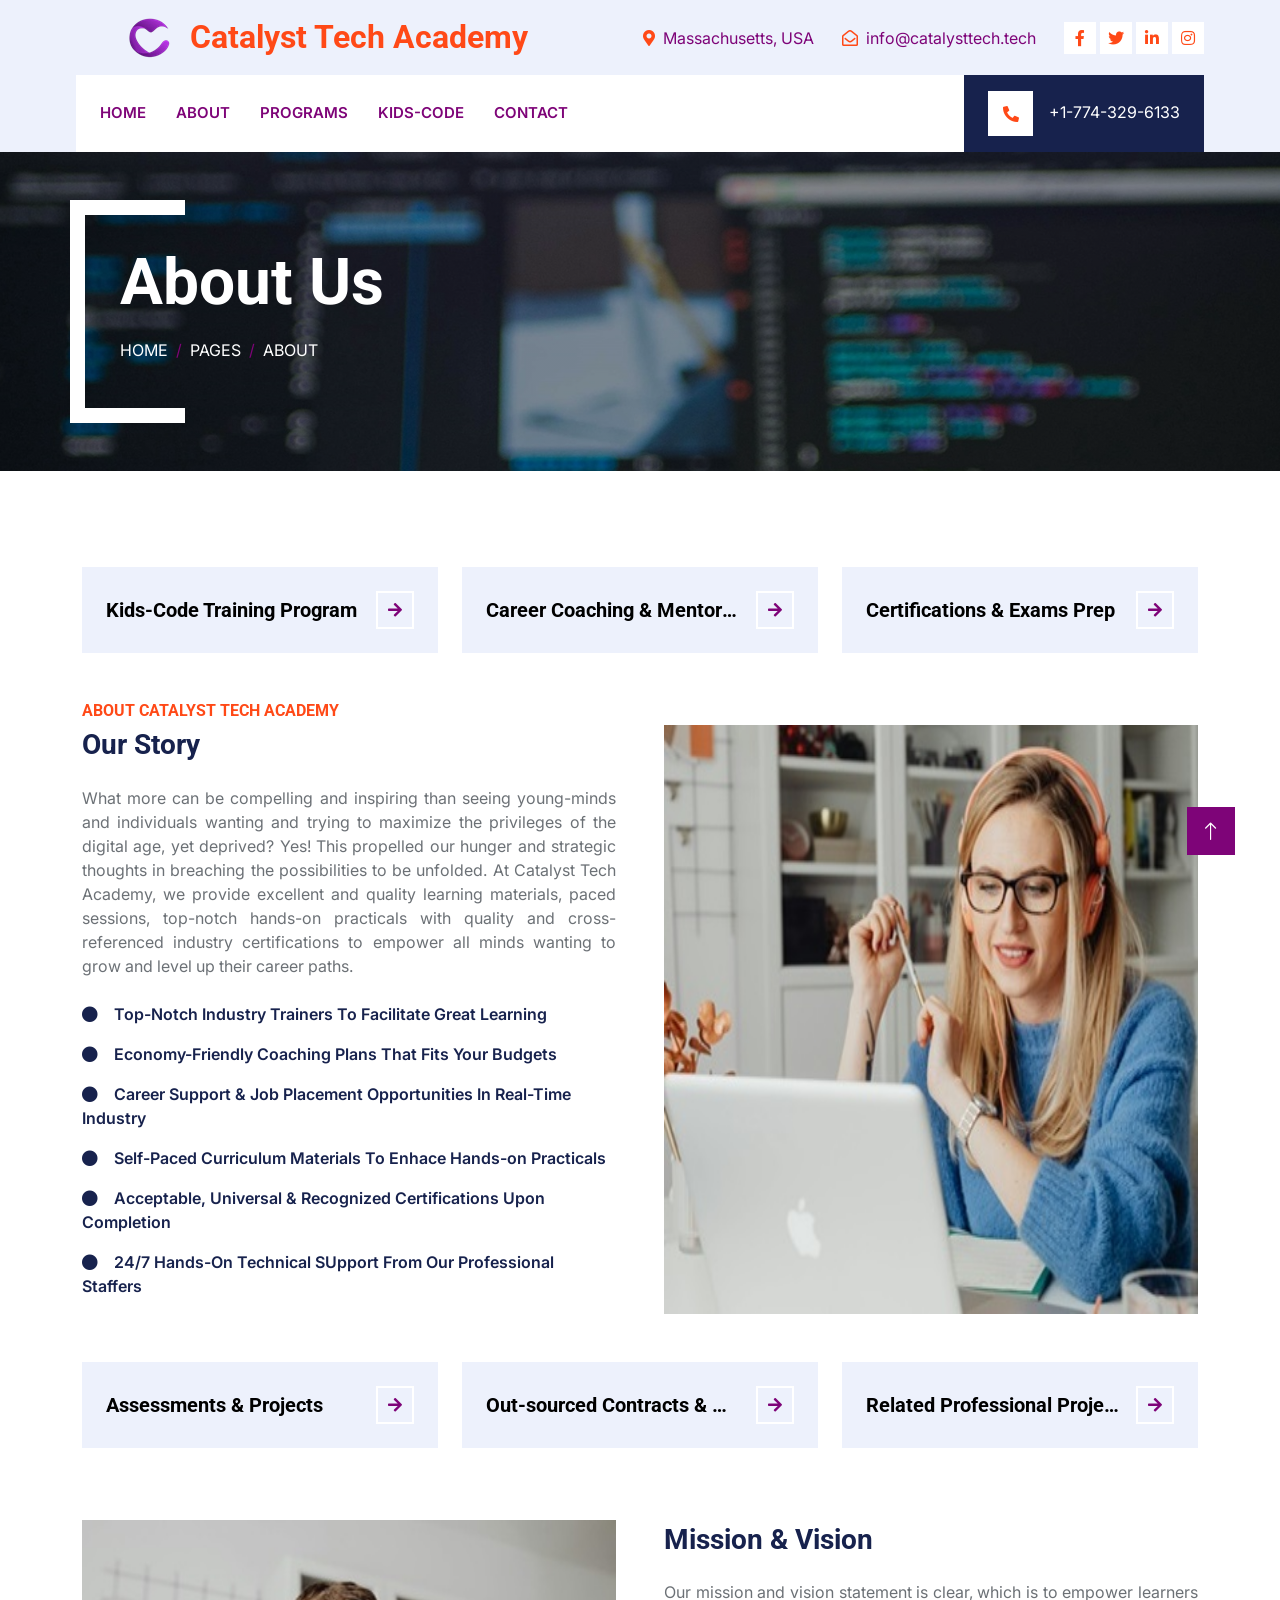
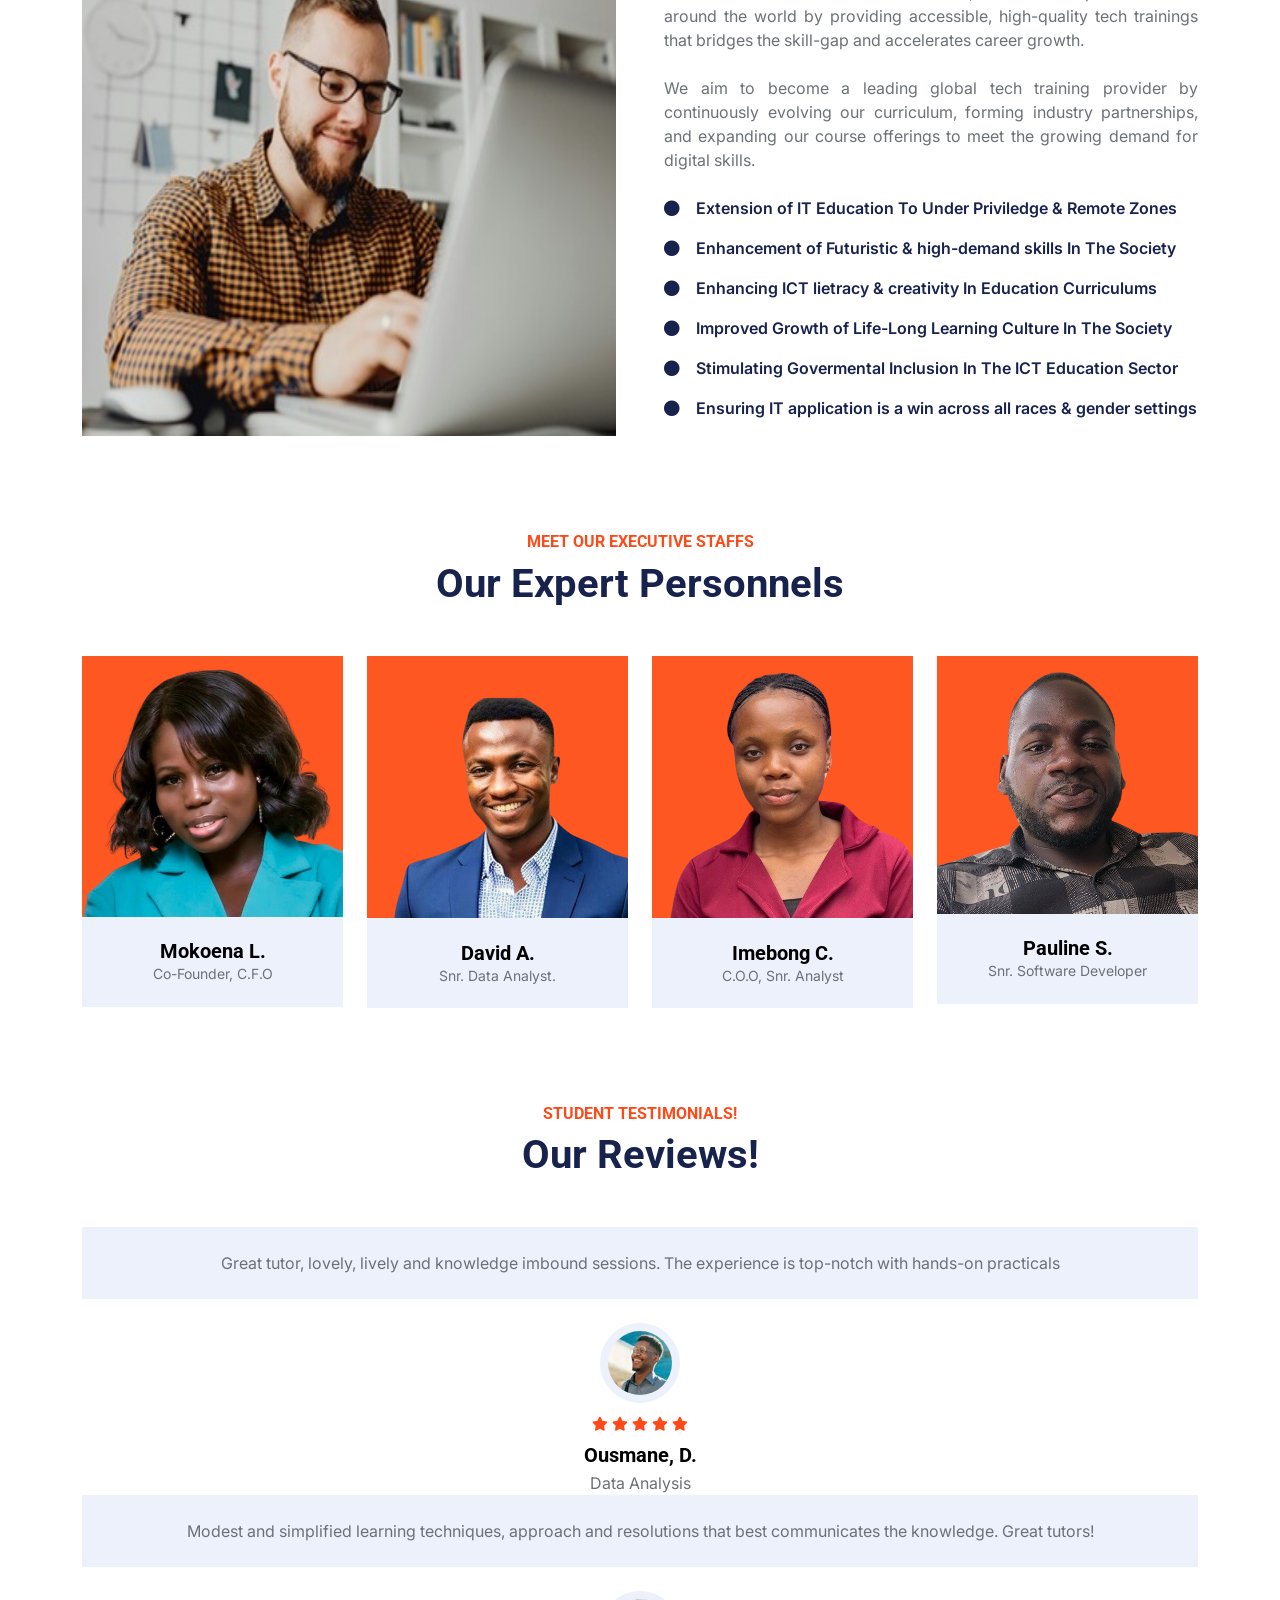
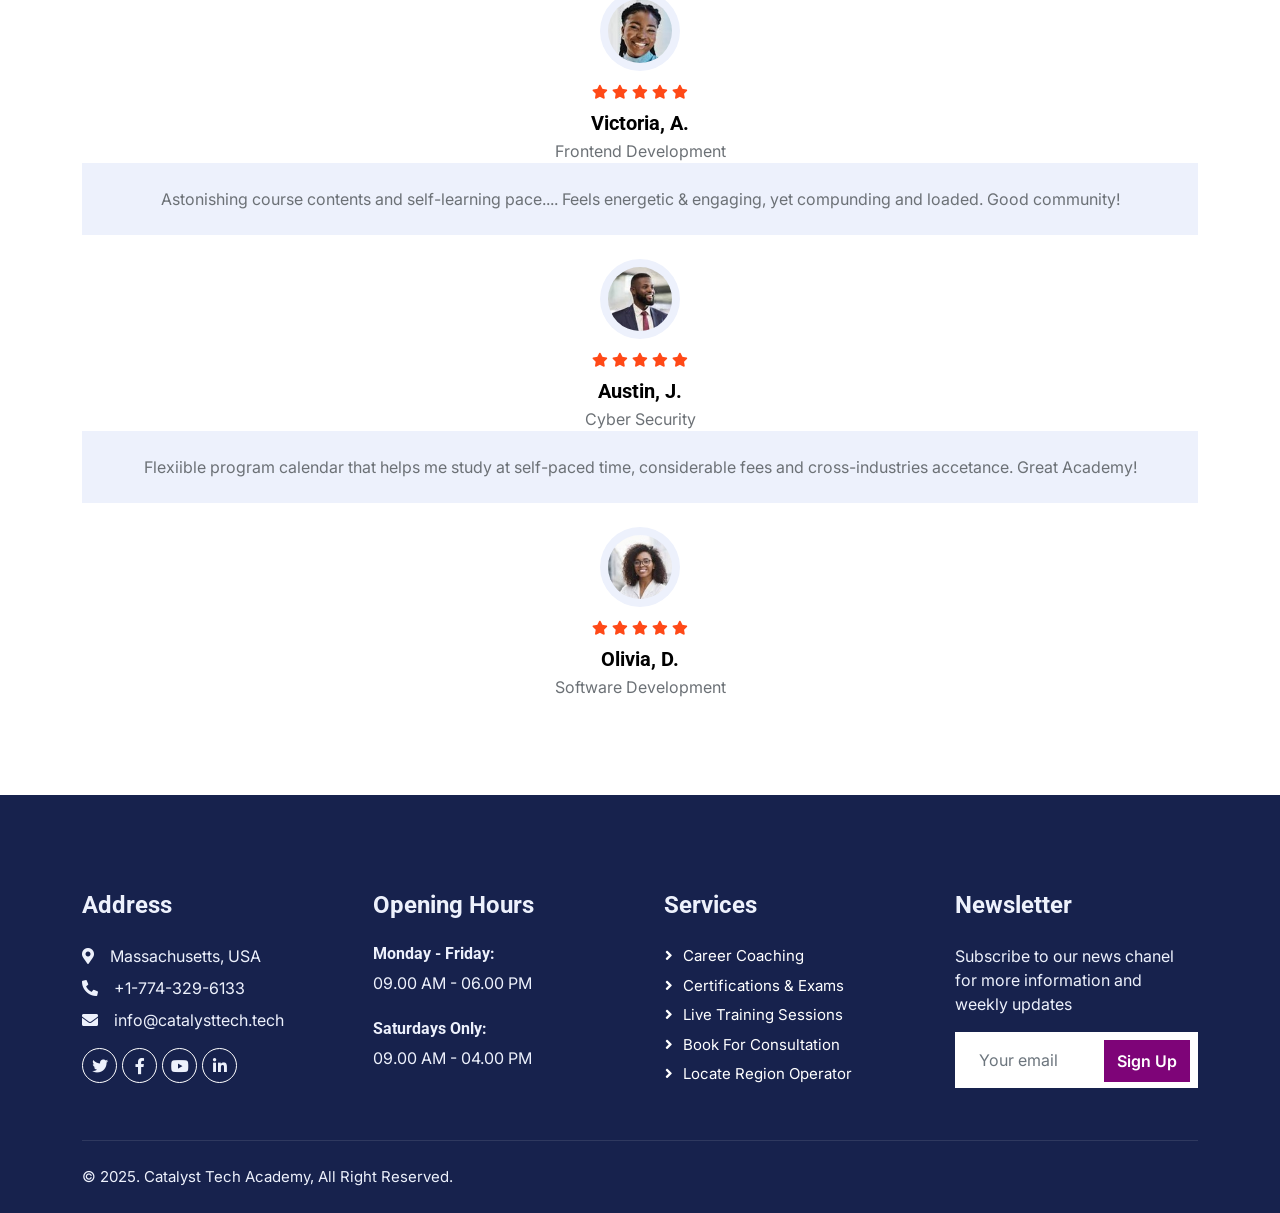
==== about.html @ 1922539e "Revised Edition Version 2.5.5 Security Patched for sensitive information and api integrations" ====
<!DOCTYPE html>
<html lang="en">

<head>
    <meta charset="utf-8">
    <title>Catalyst Tech Academy - Your Path To Experiential Learning, Growth and Resources</title>
    <meta content="width=device-width, initial-scale=1.0" name="viewport">
    <meta content="" name="keywords">
    <meta content="" name="description">

    <!-- Favicon -->
    <link href="img/favicon.ico" rel="icon">

    <!-- Google Web Fonts -->
    <link rel="preconnect" href="https://fonts.googleapis.com">
    <link rel="preconnect" href="https://fonts.gstatic.com" crossorigin>
    <link href="https://fonts.googleapis.com/css2?family=Inter:wght@400;600&family=Roboto:wght@500;700&display=swap" rel="stylesheet">

    <!-- Icon Font Stylesheet -->
    <link href="https://cdnjs.cloudflare.com/ajax/libs/font-awesome/5.10.0/css/all.min.css" rel="stylesheet">
    <link href="https://cdn.jsdelivr.net/npm/bootstrap-icons@1.4.1/font/bootstrap-icons.css" rel="stylesheet">

    <!-- Libraries Stylesheet -->
    <link href="lib/animate/animate.min.css" rel="stylesheet">
    <link href="lib/owlcarousel/assets/owl.carousel.min.css" rel="stylesheet">
    <link href="lib/tempusdominus/css/tempusdominus-bootstrap-4.min.css" rel="stylesheet" />

    <!-- Customized Bootstrap Stylesheet -->
    <link href="css/bootstrap.min.css" rel="stylesheet">

    <!-- Template Stylesheet -->
    <link href="css/style.css" rel="stylesheet">
</head>



<body>


     <!-- Spinner Start -->
     <div id="spinner" class="show bg-white position-fixed translate-middle w-100 vh-100 top-50 start-50 d-flex align-items-center justify-content-center">
        <div class="spinner-border text-secondary" style="width: 3rem; height: 3rem;" role="status">
            <span class="sr-only">Loading...</span>
        </div>
    </div>
    <!-- Spinner End -->



    <!-- Topbar Start -->
    <div class="container-fluid bg-light d-none d-lg-block">
        <div class="row align-items-center top-bar">

            <div class="col-lg-3 col-md-12 text-center text-lg-start">

                 <a href="index.html" class="navbar-brand d-flex align-items-center px-4 px-lg-5">
                    <img src="logo.png" alt="" style="float:left";>
    
                    <h2 class="m-0 text-secondary"><i class="img/"> &nbsp; </i>Catalyst Tech Academy</h2>
                </a>
            </div>


            <div class="col-lg-9 col-md-12 text-end">
                <div class="h-100 d-inline-flex align-items-center me-4">
                    <i class="fa fa-map-marker-alt text-secondary me-2"></i>
                    <p class="m-0">Massachusetts, USA</p>
                </div>
                <div class="h-100 d-inline-flex align-items-center me-4">
                    <i class="far fa-envelope-open text-secondary me-2"></i>
                    <p class="m-0">info@catalysttech.tech</p>
                </div>
                <div class="h-100 d-inline-flex align-items-center">
                    <a class="btn btn-sm-square bg-white text-secondary me-1" href="#"><i class="fab fa-facebook-f"></i></a>
                    <a class="btn btn-sm-square bg-white text-secondary me-1" href="#"><i class="fab fa-twitter"></i></a>
                    <a class="btn btn-sm-square bg-white text-secondary me-1" href="#"><i class="fab fa-linkedin-in"></i></a>
                    <a class="btn btn-sm-square bg-white text-secondary me-0" href="#"><i class="fab fa-instagram"></i></a>
                </div>
            </div>
        </div>
    </div>
    <!-- Topbar End -->



    <!-- Navbar Start -->
    <div class="container-fluid nav-bar bg-light">
        <nav class="navbar navbar-expand-lg navbar-light bg-white p-3 py-lg-0 px-lg-4">
            <a href="" class="navbar-brand d-flex align-items-center m-0 p-0 d-lg-none">
                <h1 class="text-secondary m-0">Catalyst</h1>
            </a>
            <button class="navbar-toggler" type="button" data-bs-toggle="collapse" data-bs-target="#navbarCollapse">
                <span class="fa fa-bars"></span>
            </button>
            <div class="collapse navbar-collapse" id="navbarCollapse">
                <div class="navbar-nav me-auto">
                    <a href="index.html" class="nav-item nav-link active">Home</a>
                    <a href="about.html" class="nav-item nav-link">About</a>
                    <a href="service.html" class="nav-item nav-link">Programs</a>
					<a href="kids-code.html" class="nav-item nav-link">Kids-Code</a>
                    <a href="contact.html" class="nav-item nav-link">Contact</a>
                </div>
                <div class="mt-4 mt-lg-0 me-lg-n4 py-3 px-4 bg-dark d-flex align-items-center">
                    <div class="d-flex flex-shrink-0 align-items-center justify-content-center bg-white" style="width: 45px; height: 45px;">
                        <i class="fa fa-phone-alt text-secondary"></i>
                    </div>
                    <div class="ms-3">
                        <p class="mb-1 text-white">+1-774-329-6133</p>
                     </div>
                </div>
            </div>
        </nav>
    </div>
    <!-- Navbar End -->




    <!-- Page Header Start -->
    <div class="container-fluid page-header mb-5 py-5">
        <div class="container">
            <h1 class="display-3 text-white mb-3 animated slideInDown">About Us</h1>
            <nav aria-label="breadcrumb animated slideInDown">
                <ol class="breadcrumb text-uppercase">
                    <li class="breadcrumb-item"><a class="text-white" href="#">Home</a></li>
                    <li class="breadcrumb-item"><a class="text-white" href="#">Pages</a></li>
                    <li class="breadcrumb-item text-white active" aria-current="page">About</li>
                </ol>
            </nav>
        </div>
    </div>
    <!-- Page Header End -->




     <!-- Service Start -->
     <div class="container-xxl py-5">
        <div class="container">

            <div class="row g-4">
                <div class="col-lg-4 col-md-6 service-item-top wow fadeInUp" data-wow-delay="0.1s">
                    <div class="d-flex align-items-center justify-content-between bg-light p-4">
                        <h5 class="text-truncate me-3 mb-0">Kids-Code Training Program</h5>
                        <a class="btn btn-square btn-outline-primary border-2 border-white flex-shrink-0" href="/kids-code.html"><i class="fa fa-arrow-right"></i></a>
                    </div>
                </div>
                <div class="col-lg-4 col-md-6 service-item-top wow fadeInUp" data-wow-delay="0.3s">
                  <div class="d-flex align-items-center justify-content-between bg-light p-4">
                        <h5 class="text-truncate me-3 mb-0">Career Coaching & Mentorship</h5>
                        <a class="btn btn-square btn-outline-primary border-2 border-white flex-shrink-0" href="/service.html#Exclusive-Services"><i class="fa fa-arrow-right"></i></a>
                    </div>
                </div>
                <div class="col-lg-4 col-md-6 service-item-top wow fadeInUp" data-wow-delay="0.5s">
                    <div class="d-flex align-items-center justify-content-between bg-light p-4">
                        <h5 class="text-truncate me-3 mb-0">Certifications & Exams Prep</h5>
                        <a class="btn btn-square btn-outline-primary border-2 border-white flex-shrink-0" href="/service.html#Exponential-Solutions"><i class="fa fa-arrow-right"></i></a>
                    </div>
                </div>
            </div>
			
			
            <div>&nbsp;</div>

            <div>&nbsp;</div>
			

            <div class="row g-5">
                <div class="col-lg-6 wow fadeInUp" data-wow-delay="0.1s">
                    <h6 class="text-secondary text-uppercase">About Catalyst Tech Academy</h6>
                    <h3 class="text-dark mb-4">Our Story</h3>
                    <p class="mb-4" style="text-align:justify;"class="mb-4">What more can be compelling and inspiring than seeing young-minds and individuals wanting and trying to maximize the privileges of the digital age, yet deprived? Yes! This propelled our hunger and strategic thoughts in breaching the possibilities to be unfolded. At Catalyst Tech Academy, we provide excellent and quality learning materials, paced sessions, top-notch hands-on practicals with quality and cross-referenced industry certifications to empower all minds wanting to grow and level up their career paths. </p>
                    <p class="fw-medium text-dark"><i class="fa fa-circle me-3"></i>Top-Notch Industry Trainers To Facilitate Great Learning</p>
                    <p class="fw-medium text-dark"><i class="fa fa-circle me-3"></i>Economy-Friendly Coaching Plans That Fits Your Budgets</p>
                    <p class="fw-medium text-dark"><i class="fa fa-circle me-3"></i>Career Support & Job Placement Opportunities In Real-Time Industry</p>
                    <p class="fw-medium text-dark"><i class="fa fa-circle me-3"></i>Self-Paced Curriculum Materials To Enhace Hands-on Practicals</p>
                    <p class="fw-medium text-dark"><i class="fa fa-circle me-3"></i>Acceptable, Universal & Recognized Certifications Upon Completion</p>
                    <p class="fw-medium text-dark"><i class="fa fa-circle me-3"></i>24/7 Hands-On Technical SUpport From Our Professional Staffers</p>
                   
                    
                    </div>
				
				
                <div class="col-lg-6 pt-4" style="min-height: 300px;">
                    <div class="position-relative h-100 wow fadeInUp" data-wow-delay="0.5s">
                        <img class="position-absolute img-fluid w-100 h-100" src="img/About-Us-C.jpg" alt="">
                    </div>
                </div>
				
				
            </div>

			
            <div>&nbsp;</div>

            <div>&nbsp;</div>
			
            <div class="row g-4">
                <div class="col-lg-4 col-md-6 service-item-top wow fadeInUp" data-wow-delay="0.1s">
                    <div class="d-flex align-items-center justify-content-between bg-light p-4">
                        <h5 class="text-truncate me-3 mb-0">Assessments & Projects</h5>
                        <a class="btn btn-square btn-outline-primary border-2 border-white flex-shrink-0" href="/service.html#Exclusive-Services"><i class="fa fa-arrow-right"></i></a>
                    </div>
                </div>
                <div class="col-lg-4 col-md-6 service-item-top wow fadeInUp" data-wow-delay="0.3s">
                  <div class="d-flex align-items-center justify-content-between bg-light p-4">
                        <h5 class="text-truncate me-3 mb-0">Out-sourced Contracts & Projects</h5>
                        <a class="btn btn-square btn-outline-primary border-2 border-white flex-shrink-0" href="/service.html#Exclusive-Services"><i class="fa fa-arrow-right"></i></a>
                    </div>
                </div>
                <div class="col-lg-4 col-md-6 service-item-top wow fadeInUp" data-wow-delay="0.5s">
                    <div class="d-flex align-items-center justify-content-between bg-light p-4">
                        <h5 class="text-truncate me-3 mb-0">Related Professional Projects</h5>
                        <a class="btn btn-square btn-outline-primary border-2 border-white flex-shrink-0" href="/service.html/Exclusive-Services"><i class="fa fa-arrow-right"></i></a>
                    </div>
                </div>
            </div>
			
			
			
			
			
			
			
			
            <div>&nbsp;</div>

            <div>&nbsp;</div>

            <div class="row g-5">

                <div class="col-lg-6 pt-4" style="min-height: 400px;">
                    <div class="position-relative h-100 wow fadeInUp" data-wow-delay="0.5s">
                        <img class="position-absolute img-fluid w-100 h-100" src="img/About-Us-F.jpg" alt="">
                    </div>
                </div>

                <div class="col-lg-6 wow fadeInUp" data-wow-delay="0.1s">
                    <h6 class="text-secondary text-uppercase">&nbsp;</h6>
                    <h3 class="text-dark mb-4">Mission & Vision</h3>
                    <p class="mb-4" style="text-align:justify;"class="mb-4">Our mission and vision statement is clear, which is to empower learners around the world by providing accessible, high-quality tech trainings that bridges the skill-gap and accelerates career growth. </p>
                    <p class="mb-4" style="text-align:justify;"class="mb-4">We aim to become a leading global tech training provider by continuously evolving our curriculum, forming industry partnerships, and expanding our course offerings to meet the growing demand for digital skills.</p>
                    
                    <p class="fw-medium text-dark"><i class="fa fa-circle me-3"></i>Extension of IT Education To Under Priviledge & Remote Zones</p>
                    <p class="fw-medium text-dark"><i class="fa fa-circle me-3"></i>Enhancement of Futuristic & high-demand skills In The Society</p>
                    <p class="fw-medium text-dark"><i class="fa fa-circle me-3"></i>Enhancing ICT lietracy & creativity In Education Curriculums</p>
                    <p class="fw-medium text-dark"><i class="fa fa-circle me-3"></i>Improved Growth of Life-Long Learning Culture In The Society</p>
                    <p class="fw-medium text-dark"><i class="fa fa-circle me-3"></i>Stimulating Govermental Inclusion In The ICT Education Sector</p>
                    <p class="fw-medium text-dark"><i class="fa fa-circle me-3"></i>Ensuring IT application is a win across all races & gender settings</p>
                    </div>
  
            </div>
        </div>
    </div>
    <!-- About End -->




    <!-- Team Start -->
    <div class="container-xxl py-5">
        <div class="container">
            <div class="text-center wow fadeInUp" data-wow-delay="0.1s">
                <h6 class="text-secondary text-uppercase">Meet Our Executive Staffs</h6>
                <h1 class="text-dark mb-5">Our Expert Personnels </h1>
            </div>
            <div class="row g-4">
                <div class="col-lg-3 col-md-6 wow fadeInUp" data-wow-delay="0.1s">

                    <div class="team-item">
                        <div class="position-relative overflow-hidden">
                            <img class="img-fluid" src="img/Team-Alpha-1.png" alt="">
                        </div>

                        <div class="team-text">
                            <div class="bg-light">
                                <h5 class="fw-bold mb-0">Mokoena L.</h5>
                                <small>Co-Founder, C.F.O</small>
                            </div>

                            <div class="bg-primary">
                                <a class="btn btn-square mx-1" href="#"><i class="fab fa-linkedin"></i></a>
                                <a class="btn btn-square mx-1" href="#"><i class="fab fa-github"></i></a>
                                <a class="btn btn-square mx-1" href="#"><i class="fab fa-instagram"></i></a>
                            </div>
                        </div>

                    </div>
                </div>
                <div class="col-lg-3 col-md-6 wow fadeInUp" data-wow-delay="0.3s">
                    <div class="team-item">
                        <div class="position-relative overflow-hidden">
                            <img class="img-fluid" src="img/Team-Alpha-2.png" alt="">
                        </div>
                        <div class="team-text">
                            <div class="bg-light">
                                <h5 class="fw-bold mb-0">David A.</h5>
                                <small>Snr. Data Analyst.</small>
                            </div>
                            <div class="bg-primary">
                                <a class="btn btn-square mx-1" href="#"><i class="fab fa-linkedin"></i></a>
                                <a class="btn btn-square mx-1" href="#"><i class="fab fa-github"></i></a>
                                <a class="btn btn-square mx-1" href="#"><i class="fab fa-instagram"></i></a>
                            </div>
                        </div>
                    </div>
                </div>
                <div class="col-lg-3 col-md-6 wow fadeInUp" data-wow-delay="0.5s">
                    <div class="team-item">
                        <div class="position-relative overflow-hidden">
                            <img class="img-fluid" src="img/Team-Alpha-4.png" alt="">
                        </div>
                        <div class="team-text">
                            <div class="bg-light">
                                <h5 class="fw-bold mb-0">Imebong C.</h5>
                                <small>C.O.O, Snr. Analyst</small>
                            </div>
                            <div class="bg-primary">
                                <a class="btn btn-square mx-1" href="#"><i class="fab fa-linkedin"></i></a>
                                <a class="btn btn-square mx-1" href="#"><i class="fab fa-github"></i></a>
                                <a class="btn btn-square mx-1" href="#"><i class="fab fa-instagram"></i></a>
                            </div>
                        </div>
                    </div>
                </div>
                <div class="col-lg-3 col-md-6 wow fadeInUp" data-wow-delay="0.7s">
                    <div class="team-item">
                        <div class="position-relative overflow-hidden">
                            <img class="img-fluid" src="img/Team-Alpha-3.png" alt="">
                        </div>
                        <div class="team-text">
                            <div class="bg-light">
                                <h5 class="fw-bold mb-0">Pauline S.</h5>
                                <small>Snr. Software Developer</small>
                            </div>
                            <div class="bg-primary">
                                <a class="btn btn-square mx-1" href="#"><i class="fab fa-linkedin"></i></a>
                                <a class="btn btn-square mx-1" href="#"><i class="fab fa-github"></i></a>
                                <a class="btn btn-square mx-1" href="#"><i class="fab fa-instagram"></i></a>
                            </div>
                        </div>
                    </div>
                </div>
            </div>
        </div>
    </div>
    <!-- Team End -->





    <!-- Testimonial Start -->
    <div class="container-xxl py-5 wow fadeInUp" data-wow-delay="0.1s">
        <div class="container">
            <div class="text-center">
                <h6 class="text-secondary text-uppercase">Student Testimonials!</h6>
                <h1 class="text-dark mb-5">Our Reviews!</h1>
            </div>
            <div class="owl-carousel testimonial-carousel position-relative wow fadeInUp" data-wow-delay="0.1s">
                <div class="testimonial-item text-center">
                    <div class="testimonial-text bg-light text-center p-4 mb-4">
                        <p class="mb-0">Great tutor, lovely, lively and knowledge imbound sessions. The experience is top-notch with hands-on practicals</p>
                    </div>
                    <img class="bg-light rounded-circle p-2 mx-auto mb-2" src="img/Adult-1.jpeg" style="width: 80px; height: 80px;">
                    <div class="mb-2">
                        <small class="fa fa-star text-secondary"></small>
                        <small class="fa fa-star text-secondary"></small>
                        <small class="fa fa-star text-secondary"></small>
                        <small class="fa fa-star text-secondary"></small>
                        <small class="fa fa-star text-secondary"></small>
                    </div>
                    <h5 class="mb-1">Ousmane, D.</h5>
                    <p class="m-0">Data Analysis</p>
                </div>
                <div class="testimonial-item text-center">
                    <div class="testimonial-text bg-light text-center p-4 mb-4">
                        <p class="mb-0">Modest and simplified learning techniques, approach and resolutions that best communicates the knowledge. Great tutors!</p>
                    </div>
                    <img class="bg-light rounded-circle p-2 mx-auto mb-2" src="img/Adult-2.jpeg" style="width: 80px; height: 80px;">
                    <div class="mb-2">
                        <small class="fa fa-star text-secondary"></small>
                        <small class="fa fa-star text-secondary"></small>
                        <small class="fa fa-star text-secondary"></small>
                        <small class="fa fa-star text-secondary"></small>
                        <small class="fa fa-star text-secondary"></small>
                    </div>
                    <h5 class="mb-1">Victoria, A.</h5>
                    <p class="m-0">Frontend Development</p>
                </div>
                <div class="testimonial-item text-center">
                    <div class="testimonial-text bg-light text-center p-4 mb-4">
                        <p class="mb-0">Astonishing course contents and self-learning pace.... Feels energetic & engaging, yet compunding and loaded. Good community!</p>
                    </div>
                    <img class="bg-light rounded-circle p-2 mx-auto mb-2" src="img/Adult-4.jpeg" style="width: 80px; height: 80px;">
                    <div class="mb-2">
                        <small class="fa fa-star text-secondary"></small>
                        <small class="fa fa-star text-secondary"></small>
                        <small class="fa fa-star text-secondary"></small>
                        <small class="fa fa-star text-secondary"></small>
                        <small class="fa fa-star text-secondary"></small>
                    </div>
                    <h5 class="mb-1">Austin, J.</h5>
                    <p class="m-0">Cyber Security</p>
                </div>
                <div class="testimonial-item text-center">
                    <div class="testimonial-text bg-light text-center p-4 mb-4">
                        <p class="mb-0">Flexiible program calendar that helps me study at self-paced time, considerable fees and cross-industries accetance. Great Academy!</p>
                    </div>
                    <img class="bg-light rounded-circle p-2 mx-auto mb-2" src="img/Adult-3.jpeg" style="width: 80px; height: 80px;">
                    <div class="mb-2">
                        <small class="fa fa-star text-secondary"></small>
                        <small class="fa fa-star text-secondary"></small>
                        <small class="fa fa-star text-secondary"></small>
                        <small class="fa fa-star text-secondary"></small>
                        <small class="fa fa-star text-secondary"></small>
                    </div>
                    <h5 class="mb-1">Olivia, D.</h5>
                    <p class="m-0">Software Development</p>
                </div>
            </div>
        </div>
    </div>
    <!-- Testimonial End -->



      <!-- Footer Start -->
      <div class="container-fluid bg-dark text-light footer pt-5 mt-5 wow fadeIn" data-wow-delay="0.1s">
        <div class="container py-5">
            <div class="row g-5">
                <div class="col-lg-3 col-md-6">
                    <h4 class="text-light mb-4">Address</h4>
                    <p class="mb-2"><i class="fa fa-map-marker-alt me-3"></i>Massachusetts, USA</p>
                    <p class="mb-2"><i class="fa fa-phone-alt me-3"></i>+1-774-329-6133</p>
                    <p class="mb-2"><i class="fa fa-envelope me-3"></i>info@catalysttech.tech</p>
                    <div class="d-flex pt-2">
                        <a class="btn btn-outline-light btn-social" href="#"><i class="fab fa-twitter"></i></a>
                        <a class="btn btn-outline-light btn-social" href="#"><i class="fab fa-facebook-f"></i></a>
                        <a class="btn btn-outline-light btn-social" href="#"><i class="fab fa-youtube"></i></a>
                        <a class="btn btn-outline-light btn-social" href="#"><i class="fab fa-linkedin-in"></i></a>
                    </div>
                </div>
                <div class="col-lg-3 col-md-6">
                    <h4 class="text-light mb-4">Opening Hours</h4>
                    <h6 class="text-light">Monday - Friday:</h6>
                    <p class="mb-4">09.00 AM - 06.00 PM</p>
                    <h6 class="text-light">Saturdays Only:</h6>
                    <p class="mb-0">09.00 AM - 04.00 PM</p>
                </div>
                <div class="col-lg-3 col-md-6">
                    <h4 class="text-light mb-4">Services</h4>
                    <a class="btn btn-link" href="#">Career Coaching</a>
                    <a class="btn btn-link" href="#">Certifications & Exams</a>
                    <a class="btn btn-link" href="#">Live Training Sessions</a>
                    <a class="btn btn-link" href="#">Book for Consultation</a>
                    <a class="btn btn-link" href="#">Locate Region Operator</a>
                </div>
                <div class="col-lg-3 col-md-6">
                    <h4 class="text-light mb-4">Newsletter</h4>
                    <p>Subscribe to our news chanel for more information and weekly updates</p>
                    <div class="position-relative mx-auto" style="max-width: 400px;">
                        <input class="form-control border-0 w-100 py-3 ps-4 pe-5" type="text" placeholder="Your email">
                        <button type="button" class="btn btn-primary py-2 position-absolute top-0 end-0 mt-2 me-2">Sign Up</button>
                    </div>
                </div>
            </div>
        </div>
        <div class="container">
            <div class="copyright">
                <div class="row">
                    <div class="col-md-6 text-center text-md-start mb-3 mb-md-0">
                        &copy; 2025. Catalyst Tech Academy</a>, All Right Reserved.
                    </div>

                </div>
            </div>
        </div>
    </div>
    <!-- Footer End -->


    <!-- Back to Top -->
    <a href="#" class="btn btn-lg btn-primary btn-lg-square rounded-0 back-to-top"><i class="bi bi-arrow-up"></i></a>


    <!-- JavaScript Libraries -->
    <script src="https://code.jquery.com/jquery-3.4.1.min.js"></script>
    <script src="https://cdn.jsdelivr.net/npm/bootstrap@5.0.0/dist/js/bootstrap.bundle.min.js"></script>
    <script src="lib/wow/wow.min.js"></script>
    <script src="lib/easing/easing.min.js"></script>
    <script src="lib/waypoints/waypoints.min.js"></script>
    <script src="lib/counterup/counterup.min.js"></script>
    <script src="lib/owlcarousel/owl.carousel.min.js"></script>
    <script src="lib/tempusdominus/js/moment.min.js"></script>
    <script src="lib/tempusdominus/js/moment-timezone.min.js"></script>
    <script src="lib/tempusdominus/js/tempusdominus-bootstrap-4.min.js"></script>

    <!-- Template Javascript -->
    <script src="js/main.js"></script>
</body>

</html>
---- css/style.css ----
/********** Template CSS **********/
:root {
    --primary: #7e0478;
    --secondary: #7e0478;
    --light: #EDF1FC;
    --dark: #7e0478;

}

.fw-medium {
    font-weight: 600 !important;
    color: #22101f
    
}



.back-to-top {
    position: fixed;
    display: none;  
    right: 45px;
    bottom: 45px;
    z-index: 99;
}


/*** Spinner ***/
#spinner {
    opacity: 0;
    visibility: hidden;
    transition: opacity .5s ease-out, visibility 0s linear .5s;
    z-index: 99999;
}

#spinner.show {
    transition: opacity .5s ease-out, visibility 0s linear 0s;
    visibility: visible;
    opacity: 1;
}


/*** Button ***/
.btn {
    font-weight: 600;
    transition: .5s;
}

.btn.btn-primary {

}


.btn.btn-secondary {
    color: #FFFFFF;
}

.btn-square {
    width: 38px;
    height: 38px;
    color: #7e0478;
}

.btn-sm-square {
    width: 32px;
    height: 32px;
    
}

.btn-lg-square {
    width: 48px;
    height: 48px;
}

.btn-square,
.btn-sm-square,
.btn-lg-square {
    padding: 0;
    display: flex;
    align-items: center;
    justify-content: center;
    font-weight: normal;
}


/*** Navbar ***/
.top-bar {
    height: 75px;
    padding: 0 4rem;
    color: #7e0478;
    
}

.nav-bar {
    position: relative;
    padding: 0 4.75rem;
    transition: .5s;
    z-index: 9999;
    color: #7e0478;
}

.nav-bar.sticky-top {
    position: sticky;
    padding: 0;
    z-index: 9999;
    color: #7e0478;
}

.navbar .dropdown-toggle::after {
    border: none;
    content: "\f107";
    font-family: "Font Awesome 5 Free";
    font-weight: 900;
    vertical-align: middle;
    margin-left: 8px;
}

.navbar-light .navbar-nav .nav-link {
    margin-right: 30px;
    padding: 25px 0;
    color: var(--dark);
    font-size: 15px;
    font-weight: 600;
    text-transform: uppercase;
    outline: none;
    color: #7e0478;
}

.navbar-light .navbar-nav .nav-link:hover,
.navbar-light .navbar-nav .nav-link.active {
    color: var(--primary);
}

@media (max-width: 991.98px) {
    .nav-bar {
        padding: 0;
    }

    .navbar-light .navbar-nav .nav-link  {
        margin-right: 0;
        padding: 10px 0;
    }

    .navbar-light .navbar-nav {
        margin-top: 1rem;
        padding-top: 1rem;
        border-top: 1px solid #EEEEEE;
    }
}

@media (min-width: 992px) {
    .navbar .nav-item .dropdown-menu {
        display: block;
        border: none;
        margin-top: 0;
        top: 150%;
        opacity: 0;
        visibility: hidden;
        transition: .5s;
    }

    .navbar .nav-item:hover .dropdown-menu {
        top: 100%;
        visibility: visible;
        transition: .5s;
        opacity: 1;
    }
}


/*** Header ***/
.header-carousel .container,
.page-header .container {
    position: relative;
    padding: 45px 0 45px 35px;
    border-left: 15px solid #FFFFFF;
    color: #ffffff;
}

.header-carousel .container::before,
.header-carousel .container::after,
.page-header .container::before,
.page-header .container::after {
    position: absolute;
    content: "";
    top: 0;
    left: 0;
    width: 100px;
    height: 15px;
    background: #FFFFFF;
}

.header-carousel .container::after,
.page-header .container::after {
    top: 100%;
    margin-top: -15px;
}

@media (max-width: 768px) {
    .header-carousel .owl-carousel-item {
        position: relative;
        min-height: 680px;
    }
    
    .header-carousel .owl-carousel-item img {
        position: absolute;
        width: 100%;
        height: 100%;
        object-fit: cover;
    }

    .header-carousel .owl-carousel-item h5,
    .header-carousel .owl-carousel-item p {
        font-size: 14px !important;
        font-weight: 400 !important;

    }

    .header-carousel .owl-carousel-item h1 {
        font-size: 30px;
        font-weight: 600;
    }
}

.header-carousel .owl-nav {
    position: absolute;
    top: 50%;
    right: 8%;
    transform: translateY(-50%);
    display: flex;
    flex-direction: column;
}

.header-carousel .owl-nav .owl-prev,
.header-carousel .owl-nav .owl-next {
    margin: 7px 0;
    width: 45px;
    height: 45px;
    display: flex;
    align-items: center;
    justify-content: center;
    color: #201b20 !important;
    background: transparent;
    border: 2px solid #FFFFFF;
    border-radius: 45px;
    font-size: 22px;
    transition: .5s;
}

.header-carousel .owl-nav .owl-prev:hover,
.header-carousel .owl-nav .owl-next:hover {
    background: var(--primary);
    border-color: var(--primary);
}

.page-header {
    background: linear-gradient(rgba(0, 0, 0, .4), rgba(0, 0, 0, .4)), url(../img/bg.jpg) center center no-repeat;
    background-size: cover;
}

.breadcrumb-item + .breadcrumb-item::before {
    color: var(--dark);
}


/*** Facts ***/
.fact {
    background: linear-gradient(rgba(0, 0, 0, .4), rgba(0, 0, 0, .4)), url(../img/bg.jpg) center center no-repeat;
    background-size: cover;
}


/*** Service ***/
.service-item-top img {
    transition: .5s;
}

.service-item-top:hover img {
    transform: scale(1.1);
    
}

.service-carousel .owl-dots {
    margin-top: 24px;
    display: flex;
    align-items: flex-end;
    justify-content: center;

}

.service-carousel .owl-dot {
    position: relative;
    display: inline-block;
    margin: 0 5px;
    width: 15px;
    height: 15px;
    background: var(--primary);
    border: 5px solid var(--light);
    transition: .5s;
}

.service-carousel .owl-dot.active {
    background: var(--light);
    border-color: var(--primary);
}


/*** Booking ***/
.video {
    position: relative;
    padding: 8rem 0 12rem 0;
    background: linear-gradient(rgba(0, 0, 0, .4), rgba(0, 0, 0, .4)), url(../img/Image-Slider-E.jpg) center center no-repeat;
    background-size: cover;
    display: flex;
    flex-direction: column;
    align-items: center;
    justify-content: center;
}

.video .btn-play {
    position: relative;
    box-sizing: content-box;
    display: block;
    width: 32px;
    height: 44px;
    border-radius: 50%;
    border: none;
    outline: none;
    padding: 18px 20px 18px 28px;
    margin-bottom: 4rem;
}

.video .btn-play:before {
    content: "";
    position: absolute;
    z-index: 0;
    left: 50%;
    top: 50%;
    transform: translateX(-50%) translateY(-50%);
    display: block;
    width: 100px;
    height: 100px;
    background: #FFFFFF;
    border-radius: 50%;
    animation: pulse-border 1500ms ease-out infinite;
}

.video .btn-play:after {
    content: "";
    position: absolute;
    z-index: 1;
    left: 50%;
    top: 50%;
    transform: translateX(-50%) translateY(-50%);
    display: block;
    width: 100px;
    height: 100px;
    background: #FFFFFF;
    border-radius: 50%;
    transition: all 200ms;
}

.video .btn-play img {
    position: relative;
    z-index: 3;
    max-width: 100%;
    width: auto;
    height: auto;
}

.video .btn-play span {
    display: block;
    position: relative;
    z-index: 3;
    width: 0;
    height: 0;
    border-left: 32px solid var(--primary);
    border-top: 22px solid transparent;
    border-bottom: 22px solid transparent;
}

@keyframes pulse-border {
    0% {
        transform: translateX(-50%) translateY(-50%) translateZ(0) scale(1);
        opacity: 1;
    }

    100% {
        transform: translateX(-50%) translateY(-50%) translateZ(0) scale(1.5);
        opacity: 0;
    }
}

#videoModal {
    z-index: 99999;
}

#videoModal .modal-dialog {
    position: relative;
    max-width: 800px;
    margin: 60px auto 0 auto;
}

#videoModal .modal-body {
    position: relative;
    padding: 0px;
}

#videoModal .close {
    position: absolute;
    width: 30px;
    height: 30px;
    right: 0px;
    top: -30px;
    z-index: 999;
    font-size: 30px;
    font-weight: normal;
    color: #FFFFFF;
    background: #000000;
    opacity: 1;
}

.bootstrap-datetimepicker-widget.bottom {
    top: auto !important;
}

.bootstrap-datetimepicker-widget .table * {
    border-bottom-width: 0px;
}

.bootstrap-datetimepicker-widget .table th {
    font-weight: 500;
}

.bootstrap-datetimepicker-widget.dropdown-menu {
    padding: 10px;
    border-radius: 2px;
}

.bootstrap-datetimepicker-widget table td.active,
.bootstrap-datetimepicker-widget table td.active:hover {
    background: var(--primary);
}

.bootstrap-datetimepicker-widget table td.today::before {
    border-bottom-color: var(--primary);
}


/*** Team ***/
.team-item img {
    transition: .5s;
}

.team-item:hover img {
    transform: scale(1.1);
}

.team-item .team-text {
    height: 90px;
    overflow: hidden;
}

.team-item .team-text .bg-light,
.team-item .team-text .bg-primary {
    position: relative;
    height: 90px;
    display: flex;
    align-items: center;
    justify-content: center;
    flex-direction: column;
    transition: .5s;
}

.team-item .team-text .bg-primary {
    flex-direction: row;
}

.team-item:hover .team-text .bg-light {
    margin-top: -90px;
}

.team-item .team-text  .btn {
    color: var(--primary);
    background: #FFFFFF;
}

.team-item .team-text .bg-primary .btn:hover {
    color: #FFFFFF;
    background: var(--secondary)
}


/*** Testimonial ***/
.testimonial-carousel .owl-item .testimonial-text,
.testimonial-carousel .owl-item.center .testimonial-text * {
    position: relative;
    transition: .5s;
}

.testimonial-carousel .owl-item.center .testimonial-text {
    background: var(--primary) !important;
}

.testimonial-carousel .owl-item.center .testimonial-text * {
    color: #FFFFFF !important;
}

.testimonial-carousel .owl-item .testimonial-text::after {
    position: absolute;
    content: "";
    width: 0;
    height: 0;
    left: 50%;
    bottom: -30px;
    transform: translateX(-50%);
    border: 15px solid;
    border-color: var(--light) transparent transparent transparent;
    transition: .5s;

}

.testimonial-carousel .owl-item.center .testimonial-text::after {
    border-color: var(--primary) transparent transparent transparent;
}

.testimonial-carousel .owl-nav {
    position: absolute;
    width: 350px;
    bottom: 100px;
    left: 50%;
    transform: translateX(-50%);
    display: flex;
    justify-content: space-between;
    opacity: 0;
    transition: .5s;
    z-index: 1;
}

.testimonial-carousel:hover .owl-nav {
    width: 300px;
    opacity: 1;
}

.testimonial-carousel .owl-nav .owl-prev,
.testimonial-carousel .owl-nav .owl-next {
    font-size: 30px;
    color: var(--primary);
}

.testimonial-carousel .owl-nav .owl-prev:hover,
.testimonial-carousel .owl-nav .owl-next:hover {
    color: var(--primary);
}


/*** Footer ***/
.footer .btn.btn-social {
    margin-right: 5px;
    width: 35px;
    height: 35px;
    display: flex;
    align-items: center;
    justify-content: center;
    color: var(--light);
    border: 1px solid #FFFFFF;
    border-radius: 35px;
    transition: .3s;
}

.footer .btn.btn-social:hover {
    color: var(--primary);
}

.footer .btn.btn-link {
    display: block;
    margin-bottom: 5px;
    padding: 0;
    text-align: left;
    color: #FFFFFF;
    font-size: 15px;
    font-weight: normal;
    text-transform: capitalize;
    transition: .3s;
}

.footer .btn.btn-link::before {
    position: relative;
    content: "\f105";
    font-family: "Font Awesome 5 Free";
    font-weight: 900;
    margin-right: 10px;
}

.footer .btn.btn-link:hover {
    letter-spacing: 1px;
    box-shadow: none;
}

.footer .copyright {
    padding: 25px 0;
    font-size: 15px;
    border-top: 1px solid rgba(256, 256, 256, .1);
}

.footer .copyright a {
    color: var(--light);
}
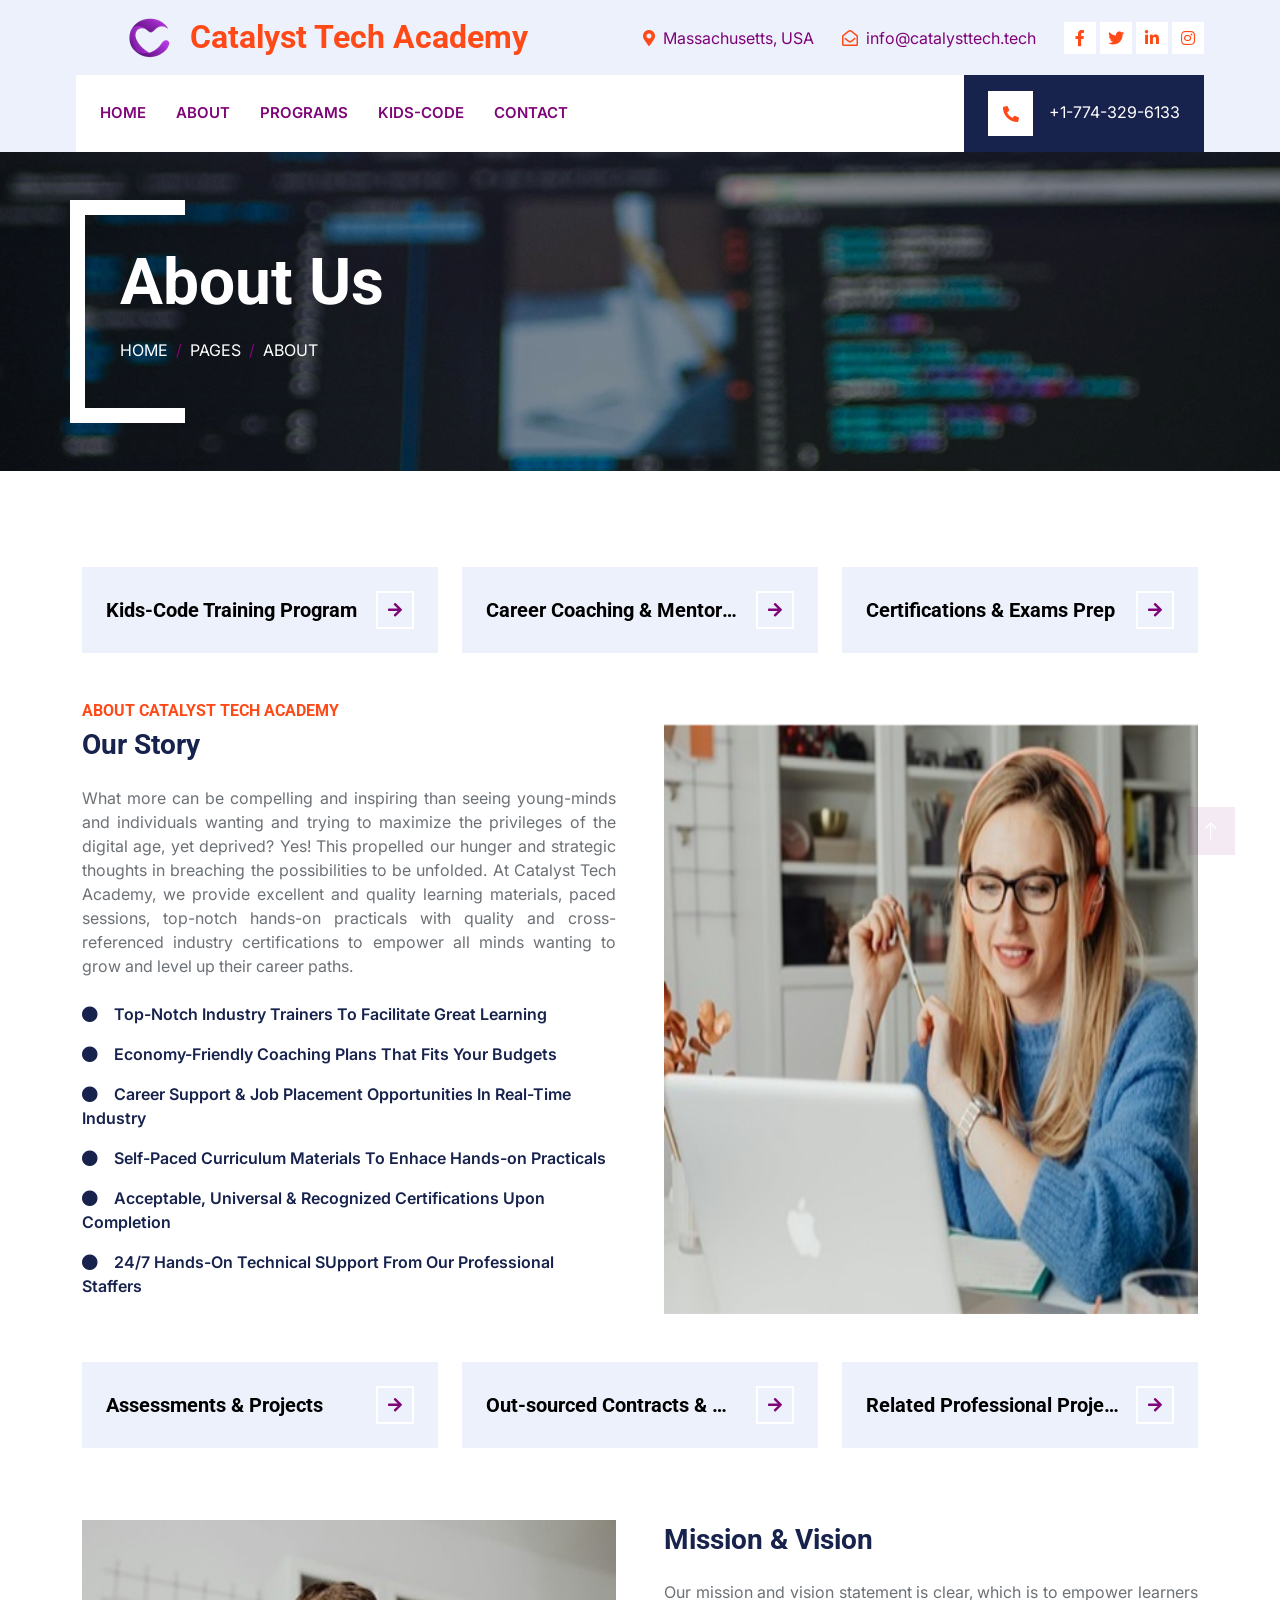
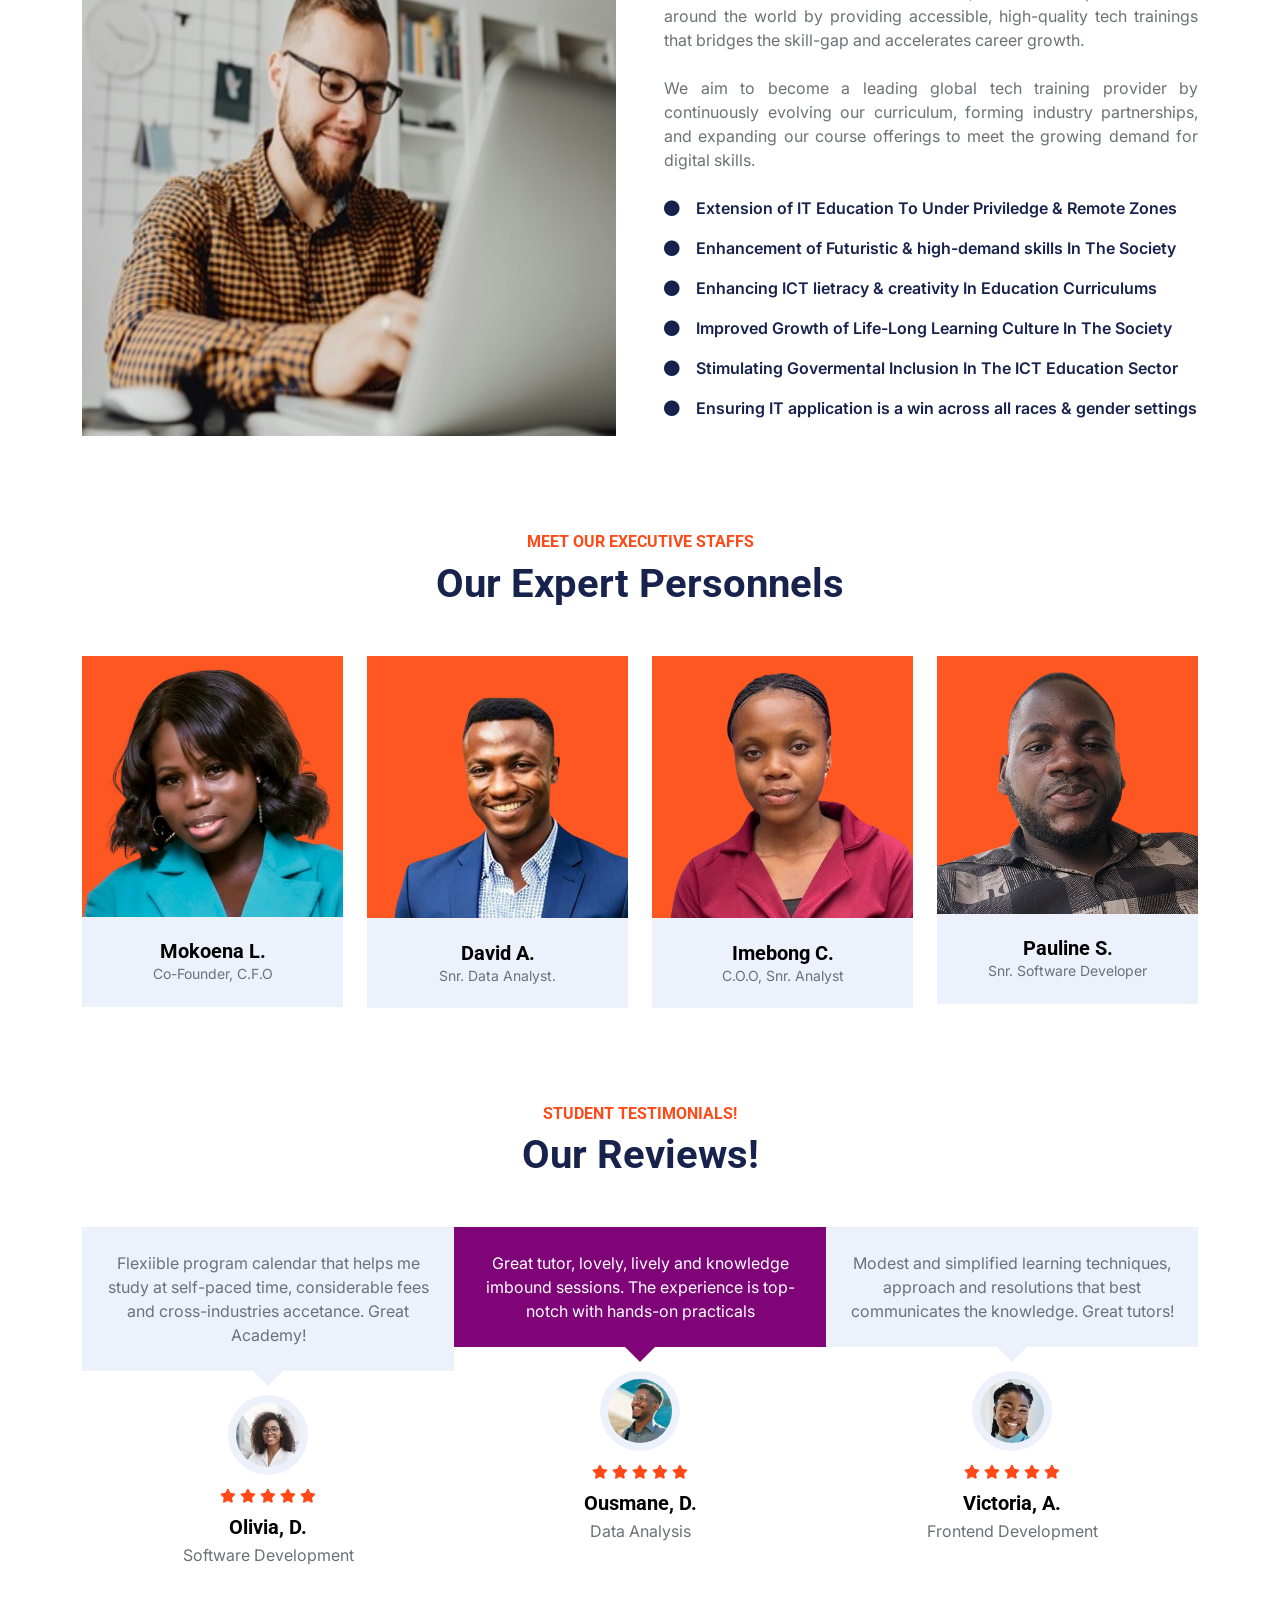
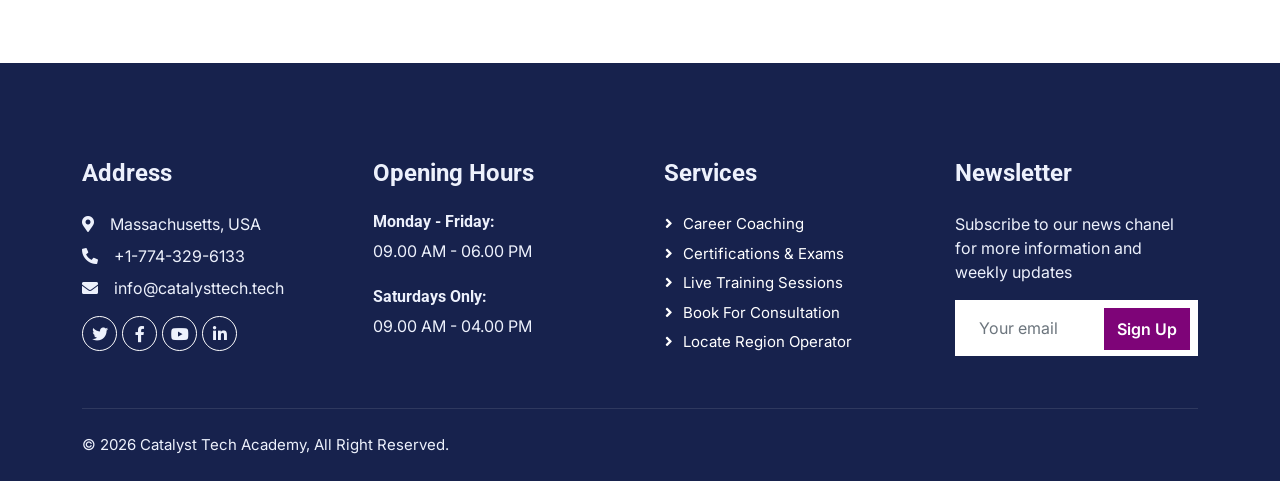
==== commit a4edbfb1: "Date Index Updates" ====
--- a/about.html
+++ b/about.html
@@ -470,7 +470,7 @@
             <div class="copyright">
                 <div class="row">
                     <div class="col-md-6 text-center text-md-start mb-3 mb-md-0">
-                        &copy; 2025. Catalyst Tech Academy</a>, All Right Reserved.
+                        &copy; <span id="current-year"></span> Catalyst Tech Academy</a>, All Right Reserved.
                     </div>
 
                 </div>
@@ -496,6 +496,16 @@
     <script src="lib/tempusdominus/js/moment-timezone.min.js"></script>
     <script src="lib/tempusdominus/js/tempusdominus-bootstrap-4.min.js"></script>
 
+
+    <script>
+        document.addEventListener('DOMContentLoaded', function() {
+            const yearSpan = document.getElementById('current-year');
+            if (yearSpan) {
+            yearSpan.textContent = new Date().getFullYear();
+            }
+        });
+    </script>
+
     <!-- Template Javascript -->
     <script src="js/main.js"></script>
 </body>
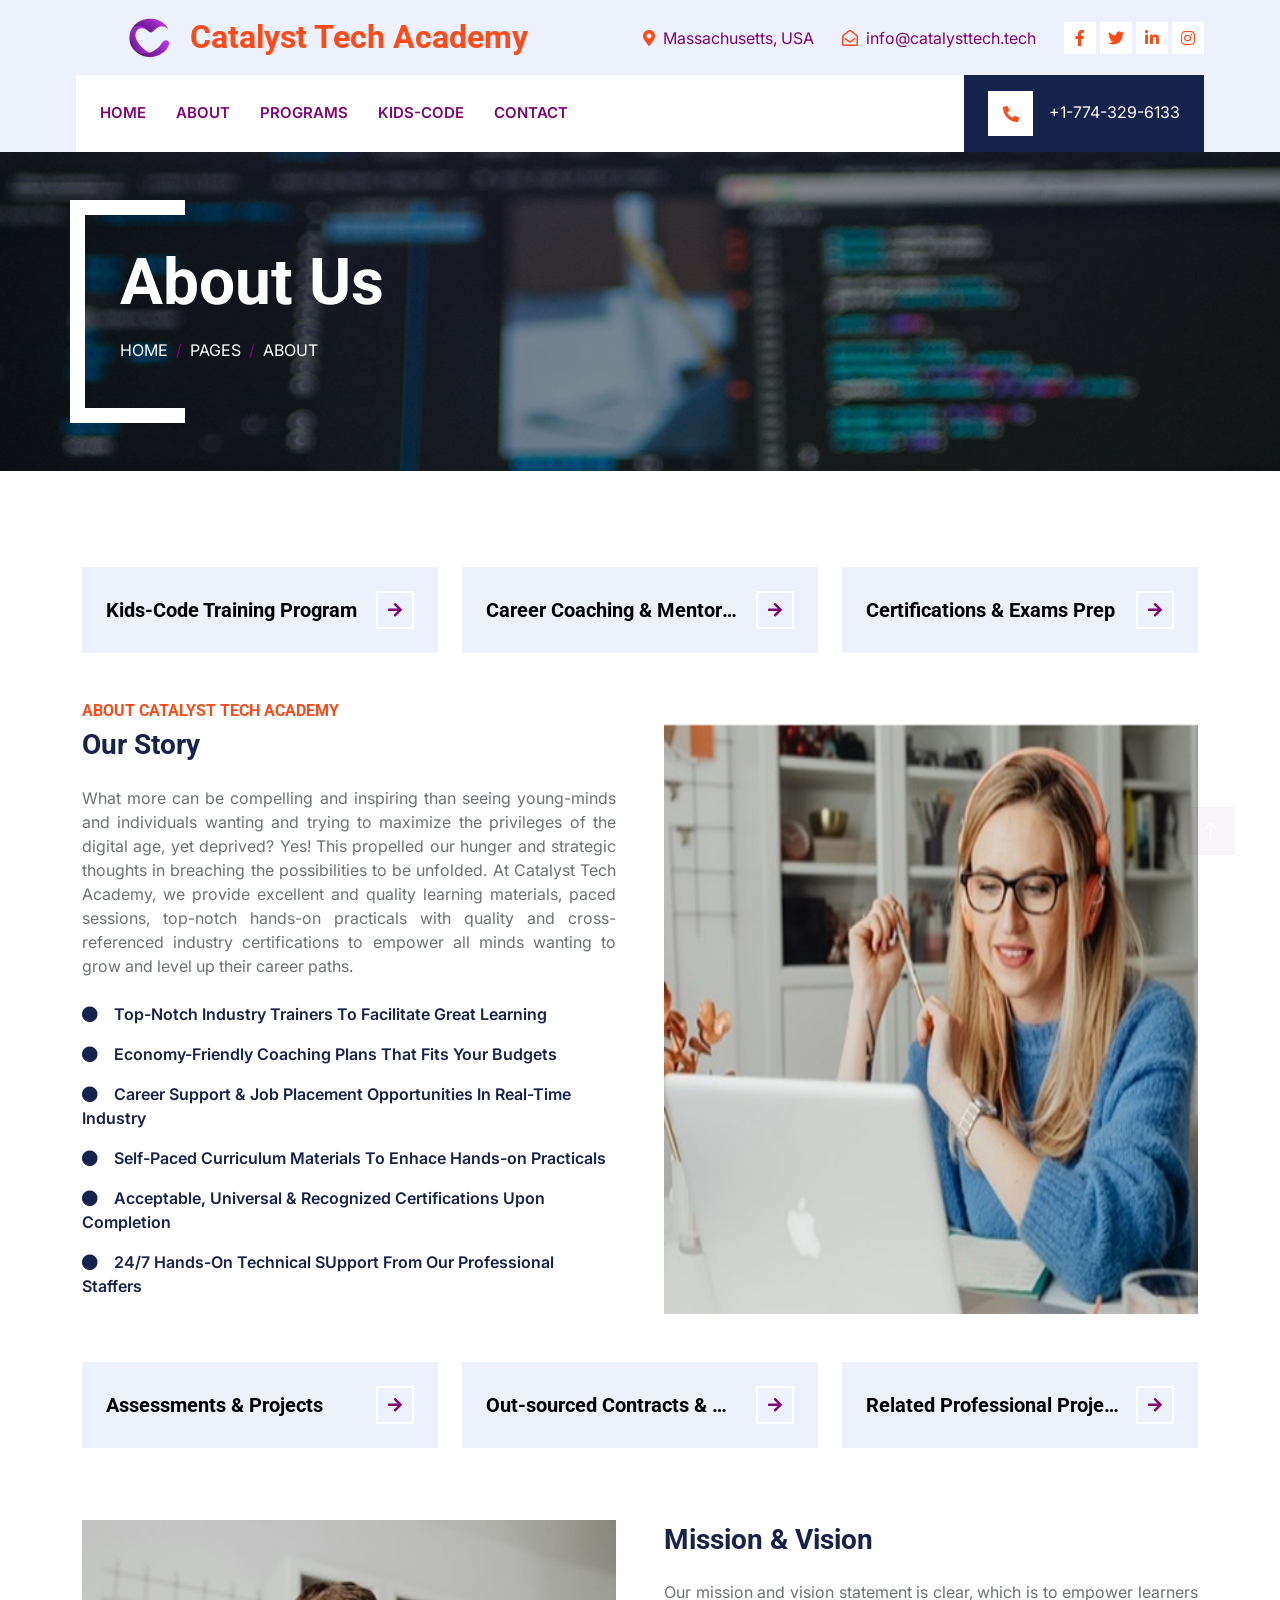
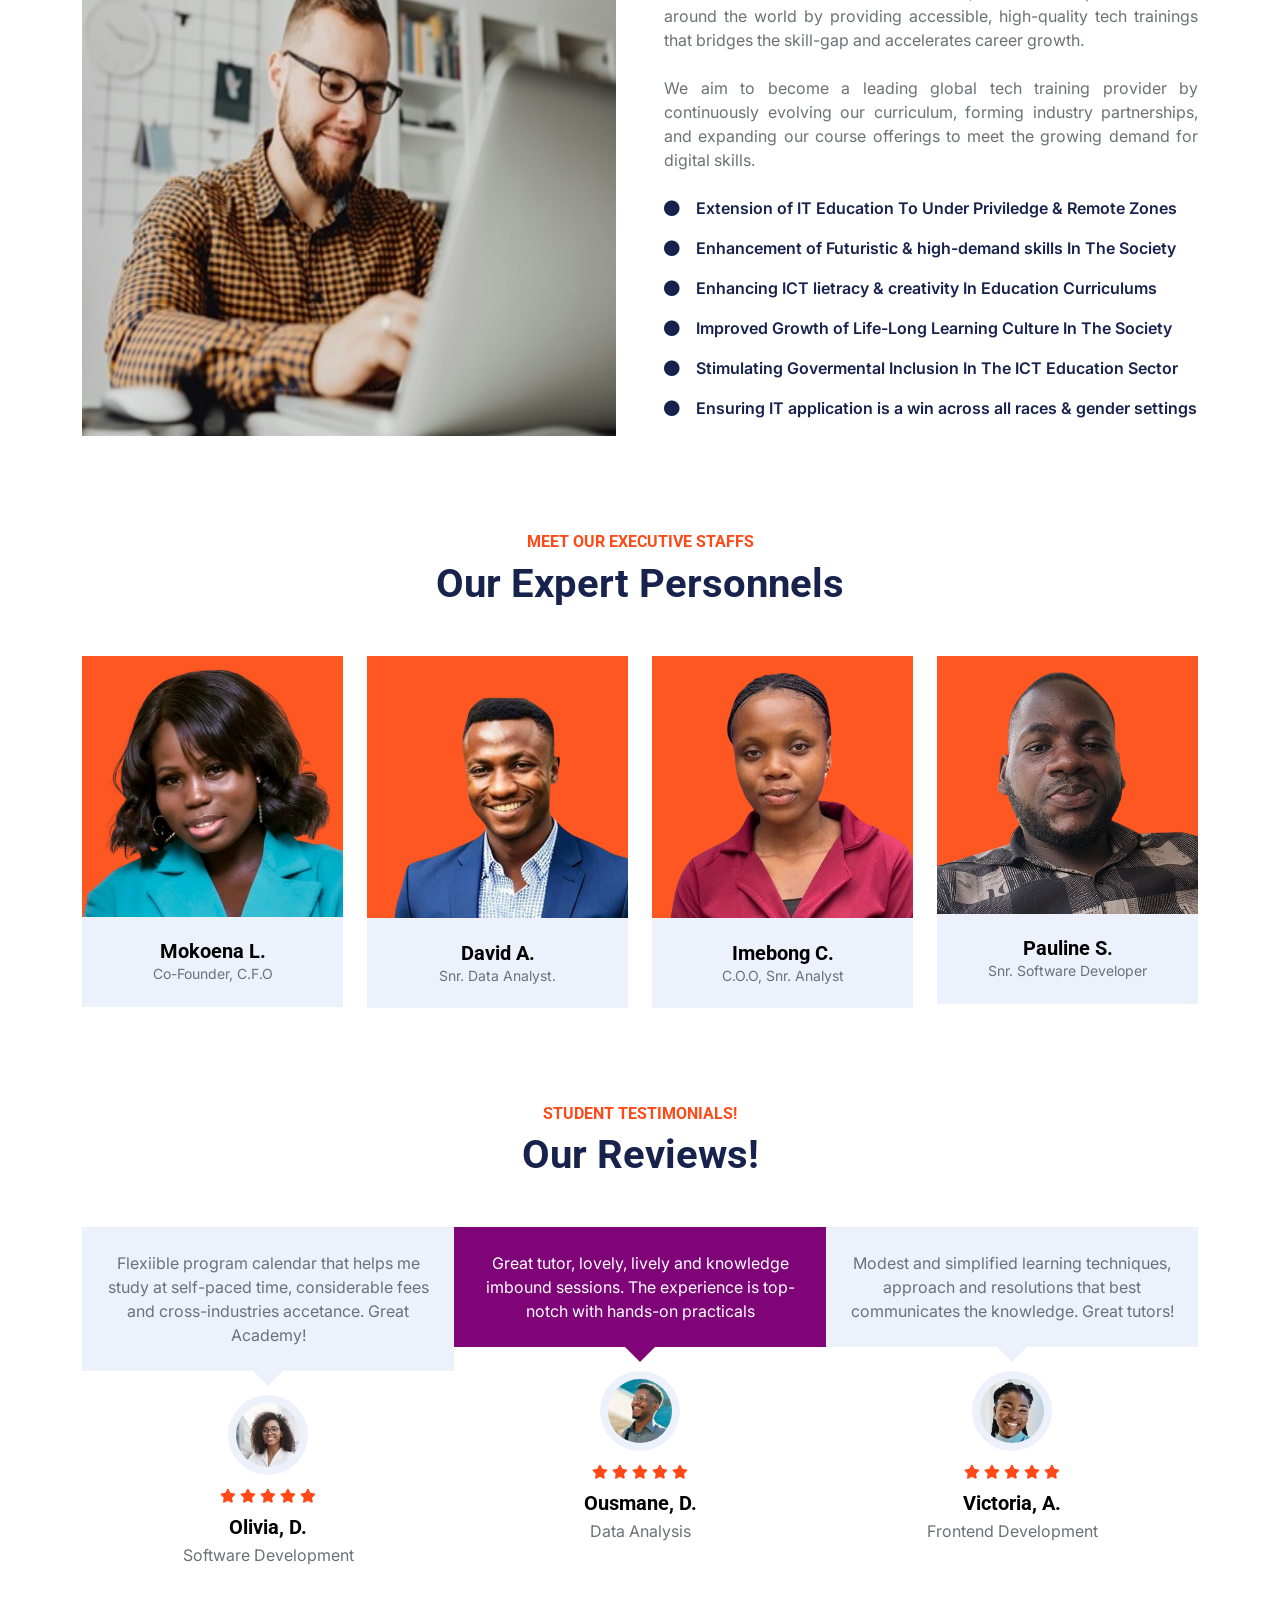
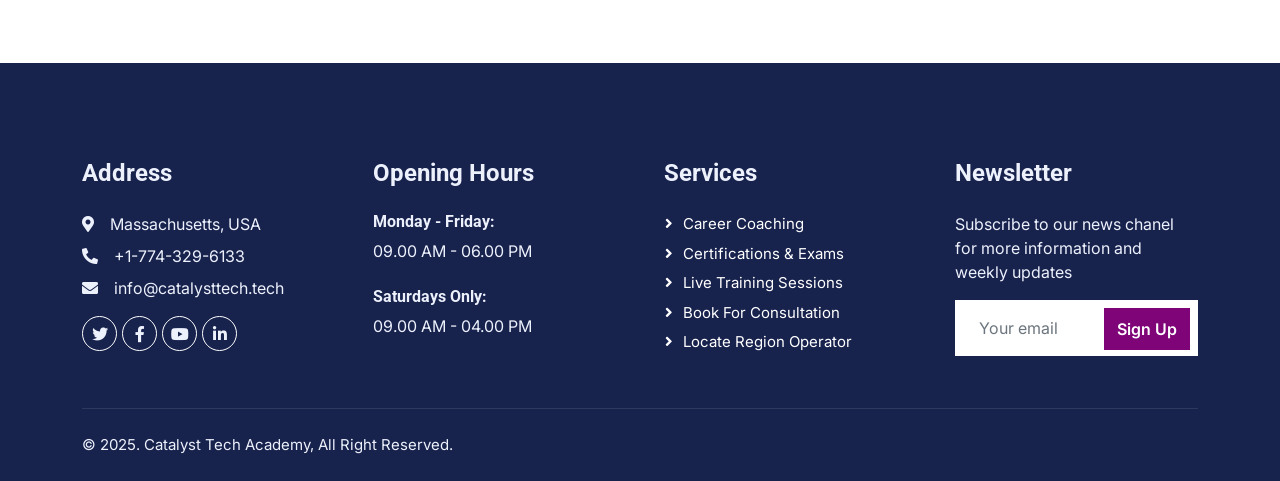
==== commit 4e2e5aba: "Depth Update" ====
--- a/about.html
+++ b/about.html
@@ -470,7 +470,7 @@
             <div class="copyright">
                 <div class="row">
                     <div class="col-md-6 text-center text-md-start mb-3 mb-md-0">
-                        &copy; <span id="current-year"></span> Catalyst Tech Academy</a>, All Right Reserved.
+                        &copy; 2025. Catalyst Tech Academy</a>, All Right Reserved.
                     </div>
 
                 </div>
@@ -496,16 +496,6 @@
     <script src="lib/tempusdominus/js/moment-timezone.min.js"></script>
     <script src="lib/tempusdominus/js/tempusdominus-bootstrap-4.min.js"></script>
 
-
-    <script>
-        document.addEventListener('DOMContentLoaded', function() {
-            const yearSpan = document.getElementById('current-year');
-            if (yearSpan) {
-            yearSpan.textContent = new Date().getFullYear();
-            }
-        });
-    </script>
-
     <!-- Template Javascript -->
     <script src="js/main.js"></script>
 </body>
